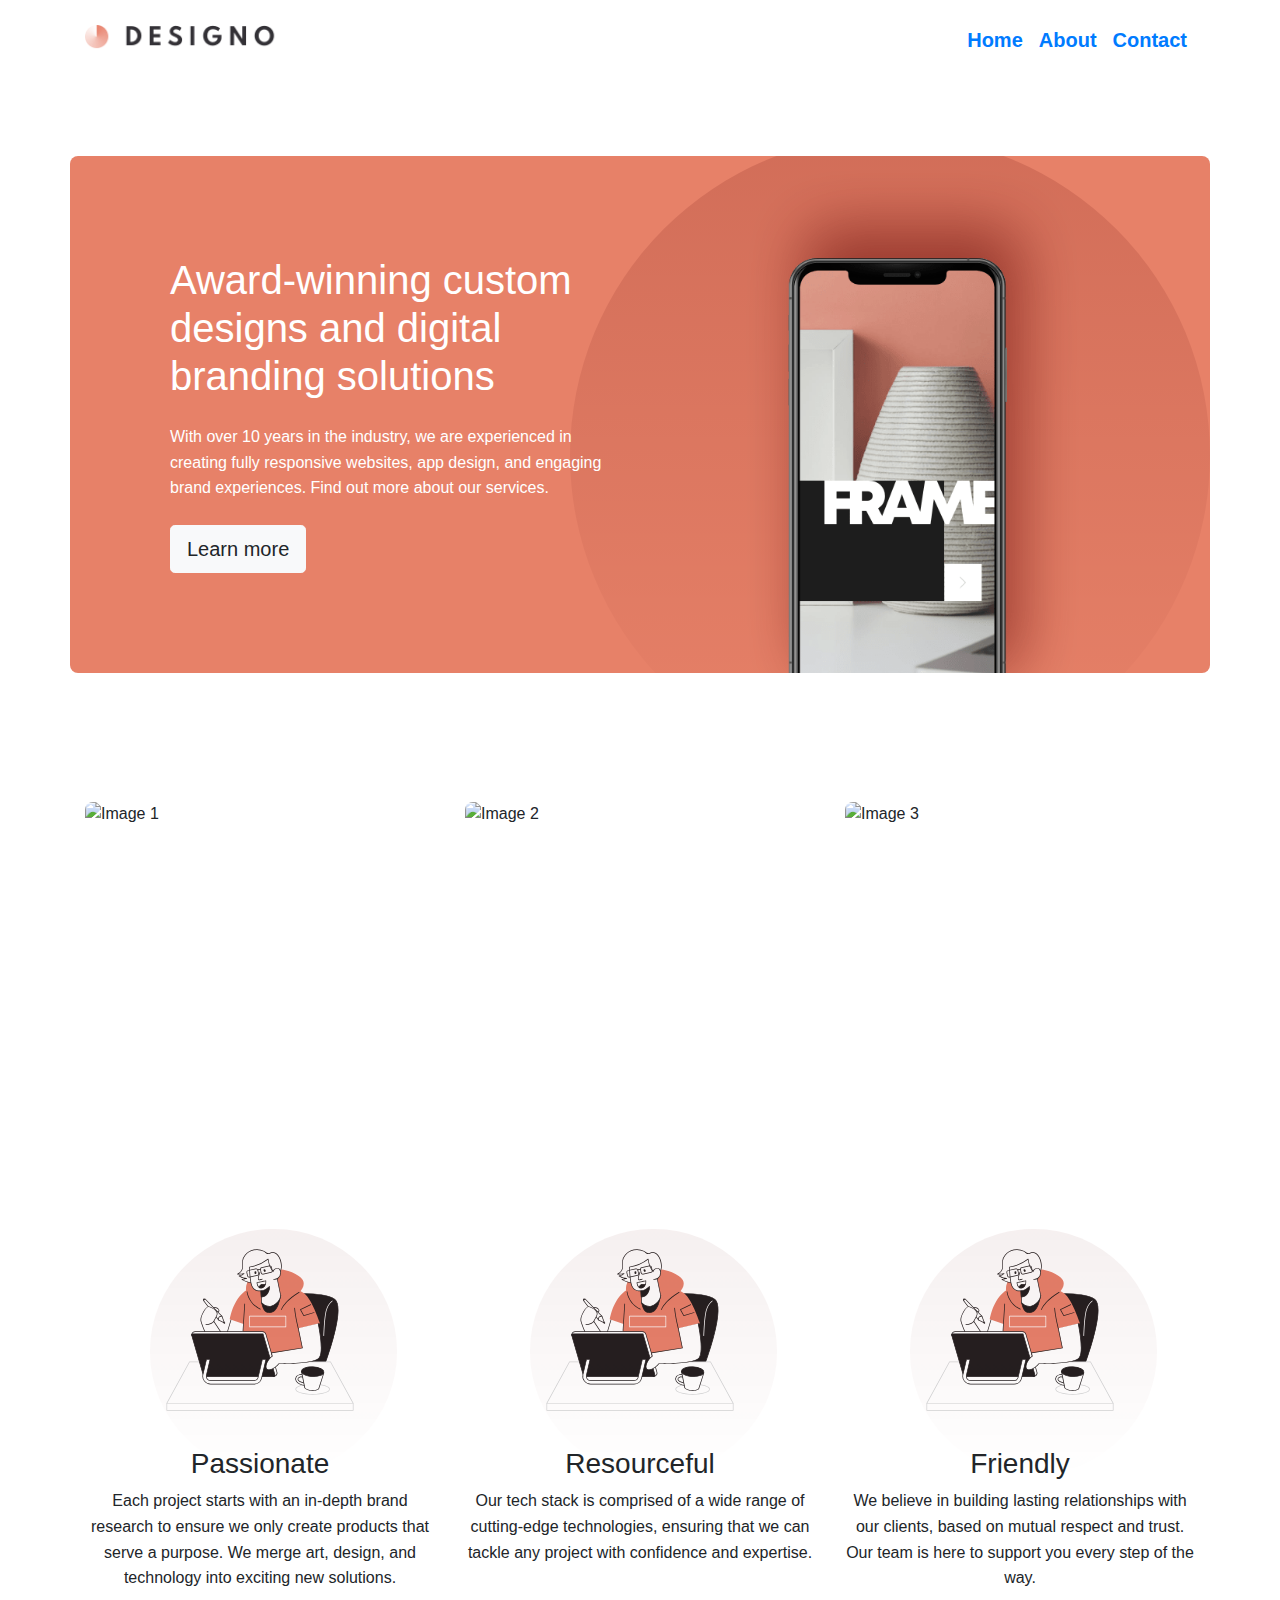
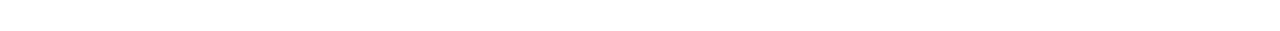
==== index.html @ 4aea2823 "modfied bg-effect" ====
<!DOCTYPE html>
<html lang="en">
  <head>
    <meta charset="UTF-8" />
    <meta name="viewport" content="width=device-width, initial-scale=1.0" />
    <title>Designo</title>
    <link
      href="https://stackpath.bootstrapcdn.com/bootstrap/4.5.2/css/bootstrap.min.css"
      rel="stylesheet"
    />
    <link rel="stylesheet" href="/styles/styles.css" />
  </head>

  <body>
    <nav class="navbar navbar-expand-lg">
      <div class="container d-flex align-items-center">
        <a class="navbar-brand" href="#">
          <img
            src="/assets/download-designo.png"
            alt="Designo Logo"
            class="custom-width"
          />
        </a>
        <div class="ml-auto">
          <div class="collapse navbar-collapse show" id="navbarNav">
            <ul class="navbar-nav">
              <li class="nav-item">
                <a class="nav-link" href="#">Home</a>
              </li>
              <li class="nav-item">
                <a class="nav-link" href="#">About</a>
              </li>
              <li class="nav-item">
                <a class="nav-link" href="#">Contact</a>
              </li>
            </ul>
          </div>
        </div>
      </div>
    </nav>

    <main class="container main-section">
      <div class="main-content row">
        <div class="col-md-6">
          <h2 class="h1">
            Award-winning custom designs and digital branding solutions
          </h2>
          <p class="my-4">
            With over 10 years in the industry, we are experienced in creating
            fully responsive websites, app design, and engaging brand
            experiences. Find out more about our services.
          </p>
          <a href="#" class="btn btn-light btn-lg">Learn more</a>
        </div>
        <div class="col-md-6">
          <img
            src="/assets/image-hero-phone-ilusrator.png"
            alt="Placeholder image"
            class="phone-image position-absolute"
          />
        </div>
      </div>
    </main>

    <main class="container">
      <div class="row">
        <div class="col-md-4 position-relative mb-4 mb-md-0 img-cover">
          <img
            src="https://designo-multipage-website.netlify.app/static/media/image-web-design.7790aab8.jpg"
            alt="Image 1"
            class="h-100 w-100 object-fit-cover"
          />
          <div class="overlay d-flex align-items-center justify-content-center">
            <h3 class="text">Main Image Text</h3>
          </div>
        </div>
        <div class="col-md-4 position-relative mb-4 mb-md-0">
          <img
            src="https://designo-multipage-website.netlify.app/static/media/image-graphic-design.59330714.jpg"
            alt="Image 2"
            class="img-fluid w-100 img-cover"
          />
          <div class="overlay d-flex align-items-center justify-content-center">
            <h3 class="text">Image 2 Text</h3>
          </div>
        </div>
        <div class="col-md-4 position-relative mb-4 mb-md-0">
          <img
            src="https://designo-multipage-website.netlify.app/static/media/image-graphic-design.59330714.jpg"
            alt="Image 3"
            class="img-fluid w-100 img-cover"
          />
          <div class="overlay d-flex align-items-center justify-content-center">
            <h3 class="text">Image 3 Text</h3>
          </div>
        </div>
      </div>
    </main>

    <main class="container">
      <div class="row">
        <div class="col-md-4 text-center beforeimg mb-4">
          <img
            src="/assets/illustration-designo1.svg"
            alt="Image 1"
            class="img-fluid"
          />
          <h3 class="mt-3">Passionate</h3>
          <p>
            Each project starts with an in-depth brand research to ensure we
            only create products that serve a purpose. We merge art, design, and
            technology into exciting new solutions.
          </p>
        </div>
        <div class="col-md-4 text-center beforeimg mb-4">
          <img
            src="/assets/illustration-designo1.svg"
            alt="Image 2"
            class="img-fluid"
          />
          <h3 class="mt-3">Resourceful</h3>
          <p>
            Our tech stack is comprised of a wide range of cutting-edge
            technologies, ensuring that we can tackle any project with
            confidence and expertise.
          </p>
        </div>
        <div class="col-md-4 text-center beforeimg mb-4">
          <img
            src="/assets/illustration-designo1.svg"
            alt="Image 3"
            class="img-fluid"
          />
          <h3 class="mt-3">Friendly</h3>
          <p>
            We believe in building lasting relationships with our clients, based
            on mutual respect and trust. Our team is here to support you every
            step of the way.
          </p>
        </div>
      </div>
    </main>
    
  </body>
</html>
---- styles/styles.css ----
.custom-width {
  width: 196px;
  object-fit: contain;
}

.navbar-nav .nav-link {
  position: relative;
  padding-bottom: 5px;
  font-size: 20px;
  font-weight: 600;
}

.navbar-nav .nav-link:hover::after {
  content: "";
  position: absolute;
  left: 0;
  right: 0;
  bottom: 0;
  height: 2px;
  background-color: #e78168;
}

.navbar-brand img {
  height: 50px;
}

.main-section {
  background-color: #e78168;
  overflow: hidden;
  position: relative;
  color: white;
  padding: 20px;
  margin-top: 5rem;
  border-radius: 8px;
}
main {
  margin-top: 8rem;
}
.main-content {
  display: flex;
  align-items: center;
  padding: 5rem;
  justify-content: space-between;
}

.main-content img {
  max-width: 100%;
  height: auto;
  border-radius: 8px;
}

.phone-image {
  top: -18rem;
}

.main-section::before {
  content: "";
  position: absolute;
  top: 0;
  left: 0;
  right: 0;
  bottom: 0;
  height: 100%;
  width: 100%;
  background-repeat: no-repeat;
  background-position: 100% 17%;
  background-image: url(/assets/bg-pattern-hero-circle.svg);
}

.position-relative img {
  border-radius: 8px;
}

.overlay {
  position: absolute;
  top: 0;
  left: 0;
  right: 0;
  bottom: 0;
  background: rgba(0, 0, 0, 0.5);
  color: white;
  border-radius: 8px;
  opacity: 0;
  transition: opacity 0.3s, background-color 0.3s;
}

.position-relative:hover .overlay {
  opacity: 1;
  background: rgba(255, 255, 255, 0.8);
}

.text {
  font-size: 1.5rem;
  font-weight: bold;
  text-align: center;
}

.img-cover {
  height: 300px;
}

.img-cover img {
  object-fit: cover;
}

.custom-width {
  width: 196px;
  object-fit: contain;
}

.text {
  font-size: 1.5rem;
  font-weight: bold;
  text-align: center;
}

p {
  line-height: 1.6;
}

.beforeimg::before {
  content: "";
  position: absolute;
  top: 0px;
  left: 80px;
  right: 0;
  bottom: 0;
  height: 65%;
  width: 65%;
  background-repeat: no-repeat;
  background-position: bottom;
  background-image: url(/assets/bg-pattern-hero-circle.svg);
  border-radius: 50%;
}
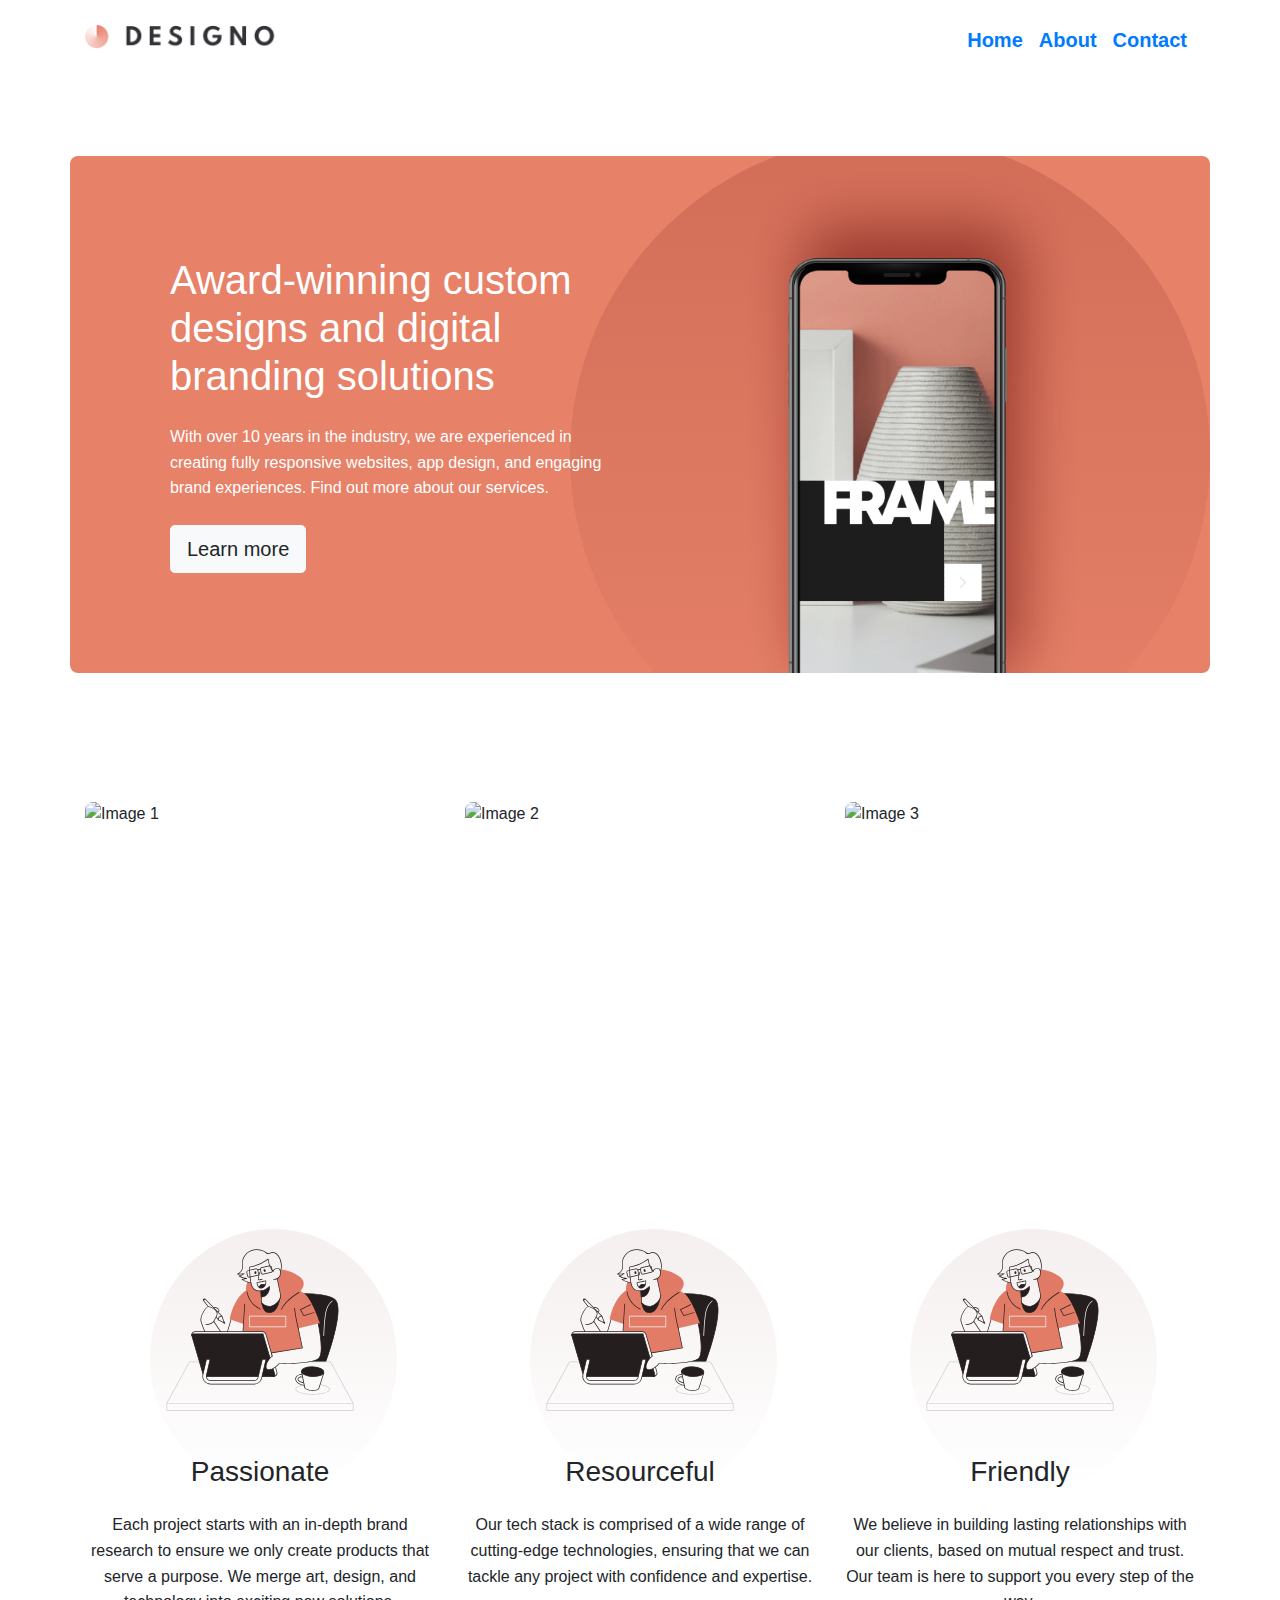
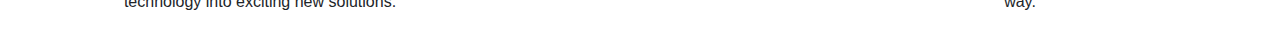
==== commit 43bcd54c: "addjusted headeaing margin" ====
--- a/index.html
+++ b/index.html
@@ -105,7 +105,7 @@
             alt="Image 1"
             class="img-fluid"
           />
-          <h3 class="mt-3">Passionate</h3>
+          <h3 class="my-4">Passionate</h3>
           <p>
             Each project starts with an in-depth brand research to ensure we
             only create products that serve a purpose. We merge art, design, and
@@ -118,7 +118,7 @@
             alt="Image 2"
             class="img-fluid"
           />
-          <h3 class="mt-3">Resourceful</h3>
+          <h3 class="my-4">Resourceful</h3>
           <p>
             Our tech stack is comprised of a wide range of cutting-edge
             technologies, ensuring that we can tackle any project with
@@ -131,7 +131,7 @@
             alt="Image 3"
             class="img-fluid"
           />
-          <h3 class="mt-3">Friendly</h3>
+          <h3 class="my-4">Friendly</h3>
           <p>
             We believe in building lasting relationships with our clients, based
             on mutual respect and trust. Our team is here to support you every
@@ -140,6 +140,5 @@
         </div>
       </div>
     </main>
-    
   </body>
 </html>
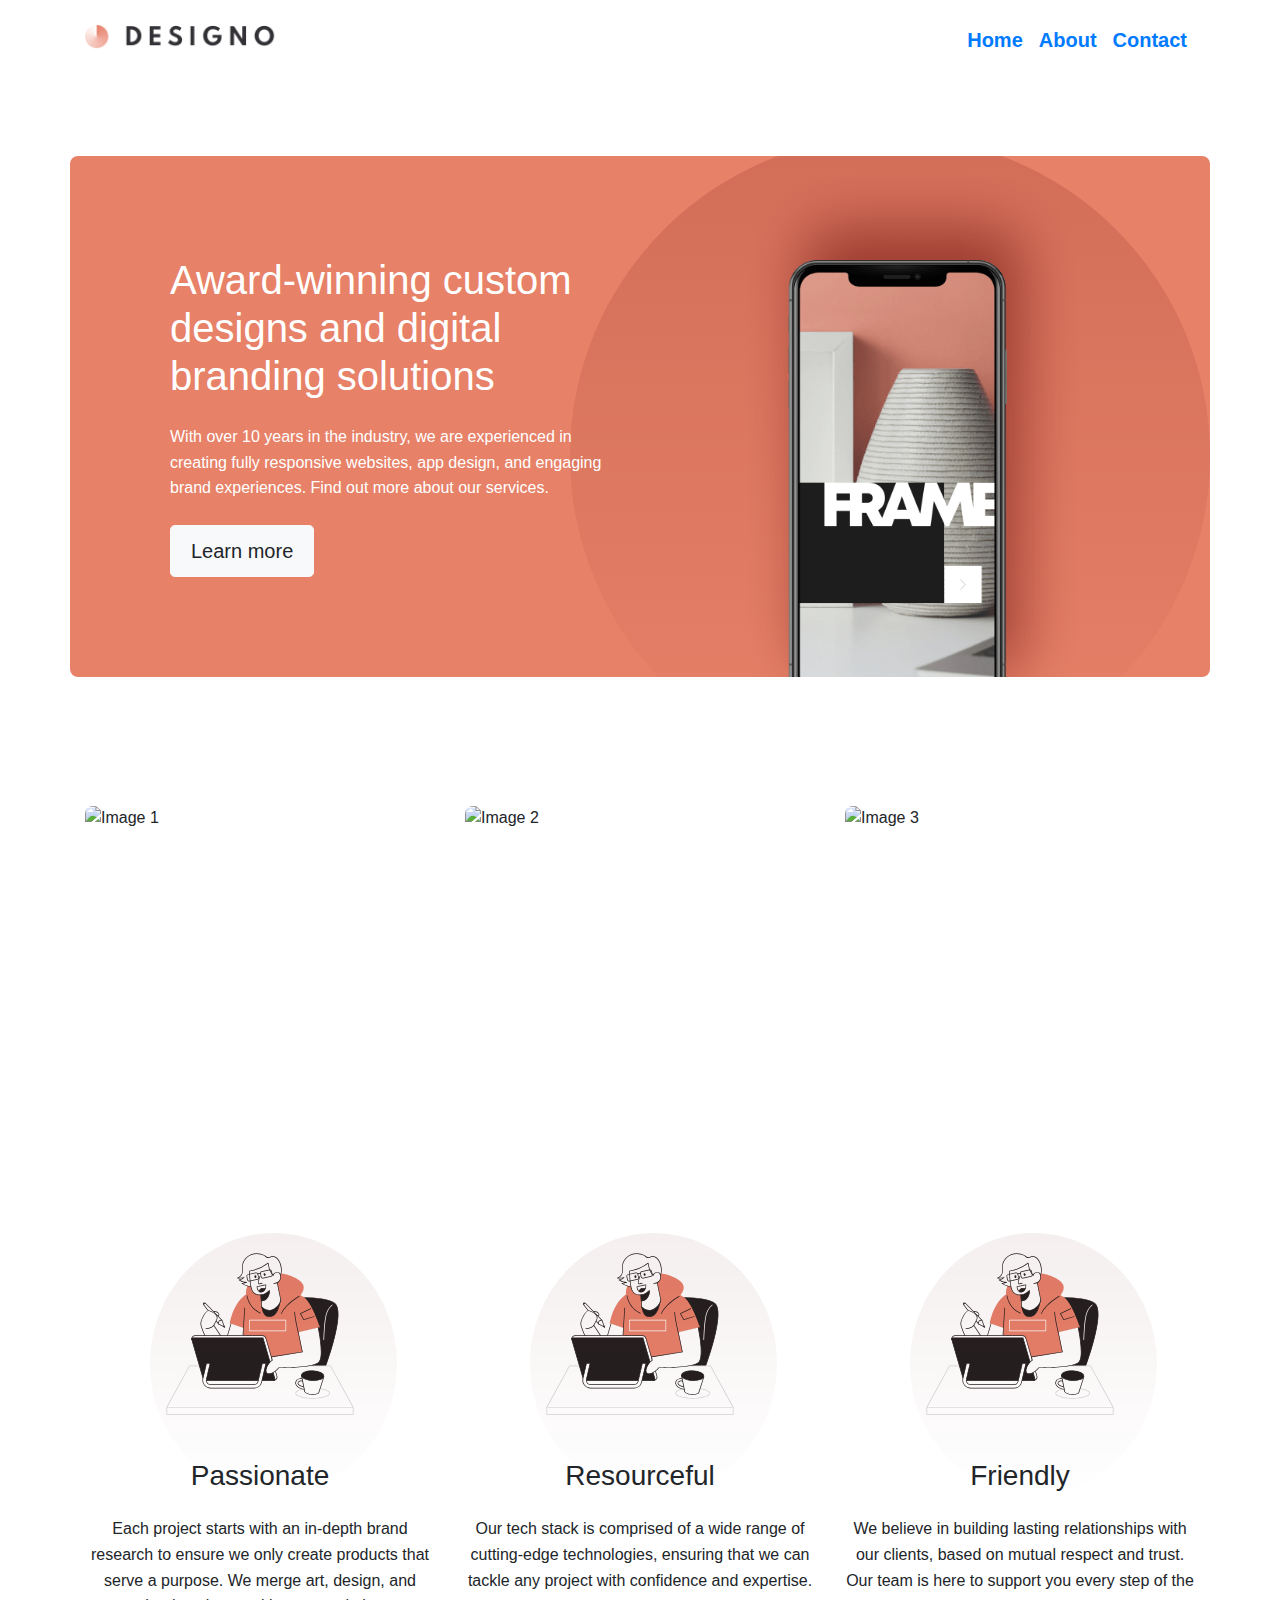
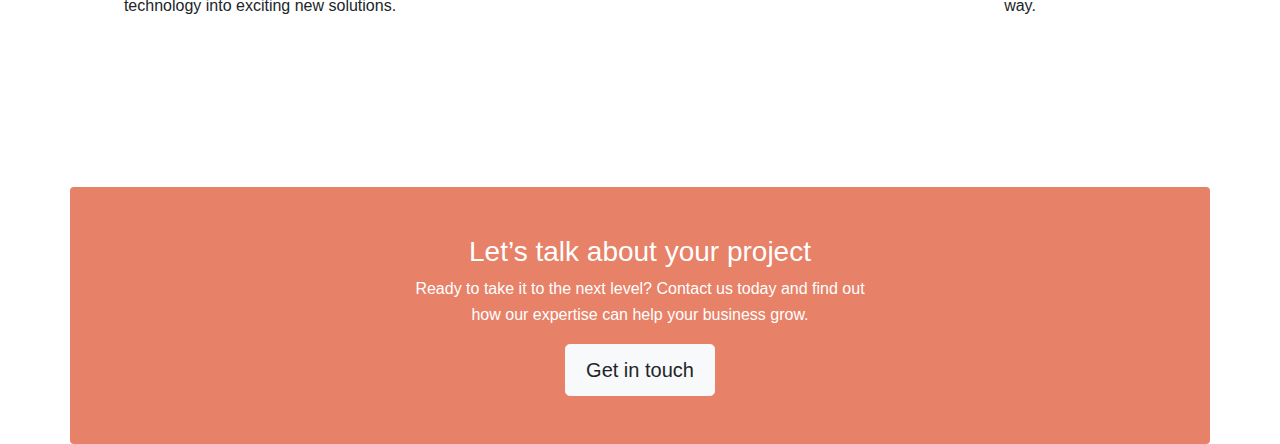
==== commit ccad33ce: "added get intouch section" ====
--- a/index.html
+++ b/index.html
@@ -140,5 +140,19 @@
         </div>
       </div>
     </main>
+
+    <main class="container bg-custom py-5 text-center rounded">
+      <div class="row">
+        <div class="col-12">
+          <h3>Let’s talk about your project</h3>
+          <p>
+            Ready to take it to the next level? Contact us today and find out
+            <br />
+            how our expertise can help your business grow.
+          </p>
+          <a href="#" class="btn btn-light btn-lg">Get in touch</a>
+        </div>
+      </div>
+    </main>
   </body>
 </html>
--- a/styles/styles.css
+++ b/styles/styles.css
@@ -132,3 +132,13 @@
   background-image: url(/assets/bg-pattern-hero-circle.svg);
   border-radius: 50%;
 }
+
+.bg-custom {
+  background-color: #e78168;
+  color: white;
+}
+
+.btn {
+  font-size: 1.25rem;
+  padding: 10px 20px;
+}
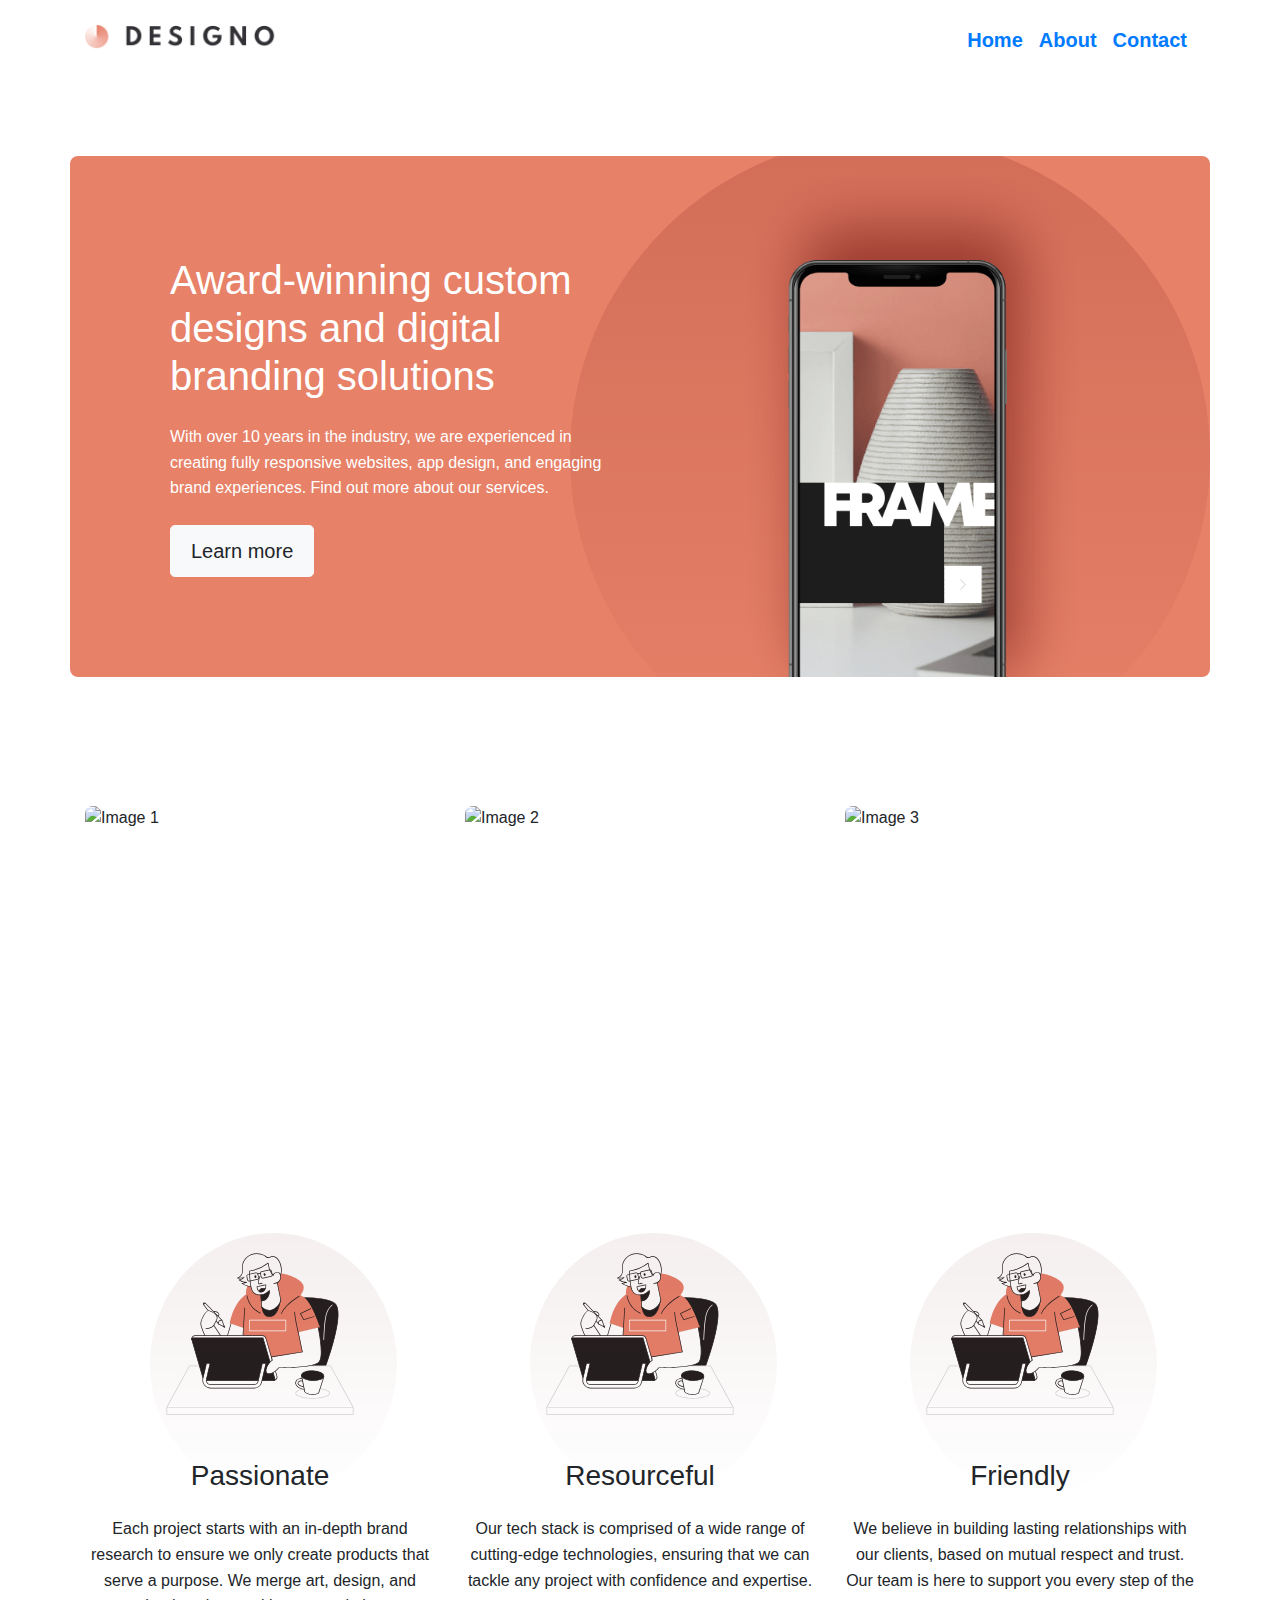
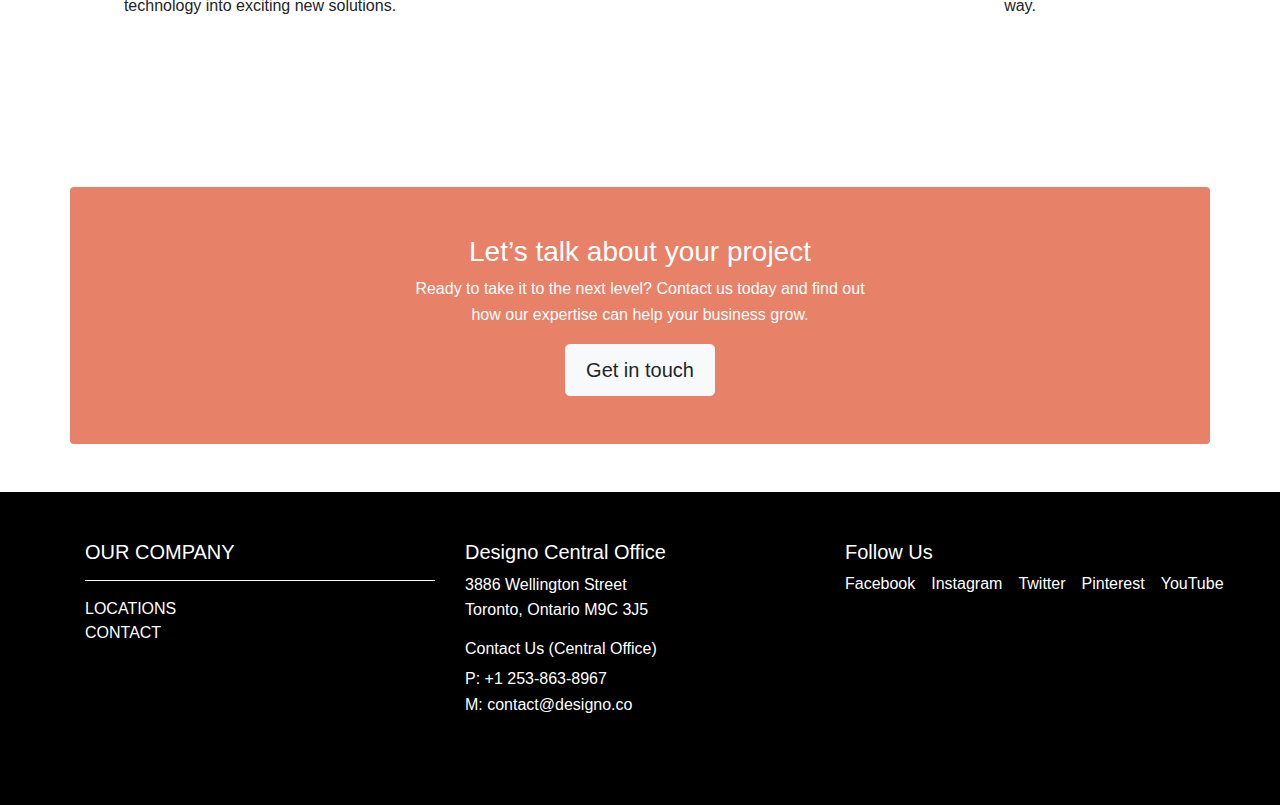
==== commit 88273751: "added footer section" ====
--- a/index.html
+++ b/index.html
@@ -154,5 +154,36 @@
         </div>
       </div>
     </main>
+
+    <footer class="footer mt-5">
+      <div class="container py-5">
+        <div class="row">
+          <div class="col-12 col-md-4 mb-4">
+            <h5>OUR COMPANY</h5>
+            <hr class="bg-white" />
+            <ul class="list-unstyled">
+              <li>LOCATIONS</li>
+              <li>CONTACT</li>
+            </ul>
+          </div>
+          <div class="col-12 col-md-4 mb-4">
+            <h5>Designo Central Office</h5>
+            <p>3886 Wellington Street<br />Toronto, Ontario M9C 3J5</p>
+            <h6>Contact Us (Central Office)</h6>
+            <p>P: +1 253-863-8967<br />M: contact@designo.co</p>
+          </div>
+          <div class="col-12 col-md-4 mb-4">
+            <h5>Follow Us</h5>
+            <ul class="list-unstyled d-flex">
+              <li><a href="#" class="text-white mr-3">Facebook</a></li>
+              <li><a href="#" class="text-white mr-3">Instagram</a></li>
+              <li><a href="#" class="text-white mr-3">Twitter</a></li>
+              <li><a href="#" class="text-white mr-3">Pinterest</a></li>
+              <li><a href="#" class="text-white">YouTube</a></li>
+            </ul>
+          </div>
+        </div>
+      </div>
+    </footer>
   </body>
 </html>
--- a/styles/styles.css
+++ b/styles/styles.css
@@ -142,3 +142,25 @@
   font-size: 1.25rem;
   padding: 10px 20px;
 }
+
+.footer {
+  background-color: black;
+  color: #ffffff;
+}
+.footer hr {
+  border-top: 1px solid #ffffff;
+}
+
+.footer p,
+.footer ul {
+  margin-bottom: 1rem;
+}
+
+.footer a {
+  color: #ffffff;
+  text-decoration: none;
+}
+
+.footer a:hover {
+  text-decoration: underline;
+}
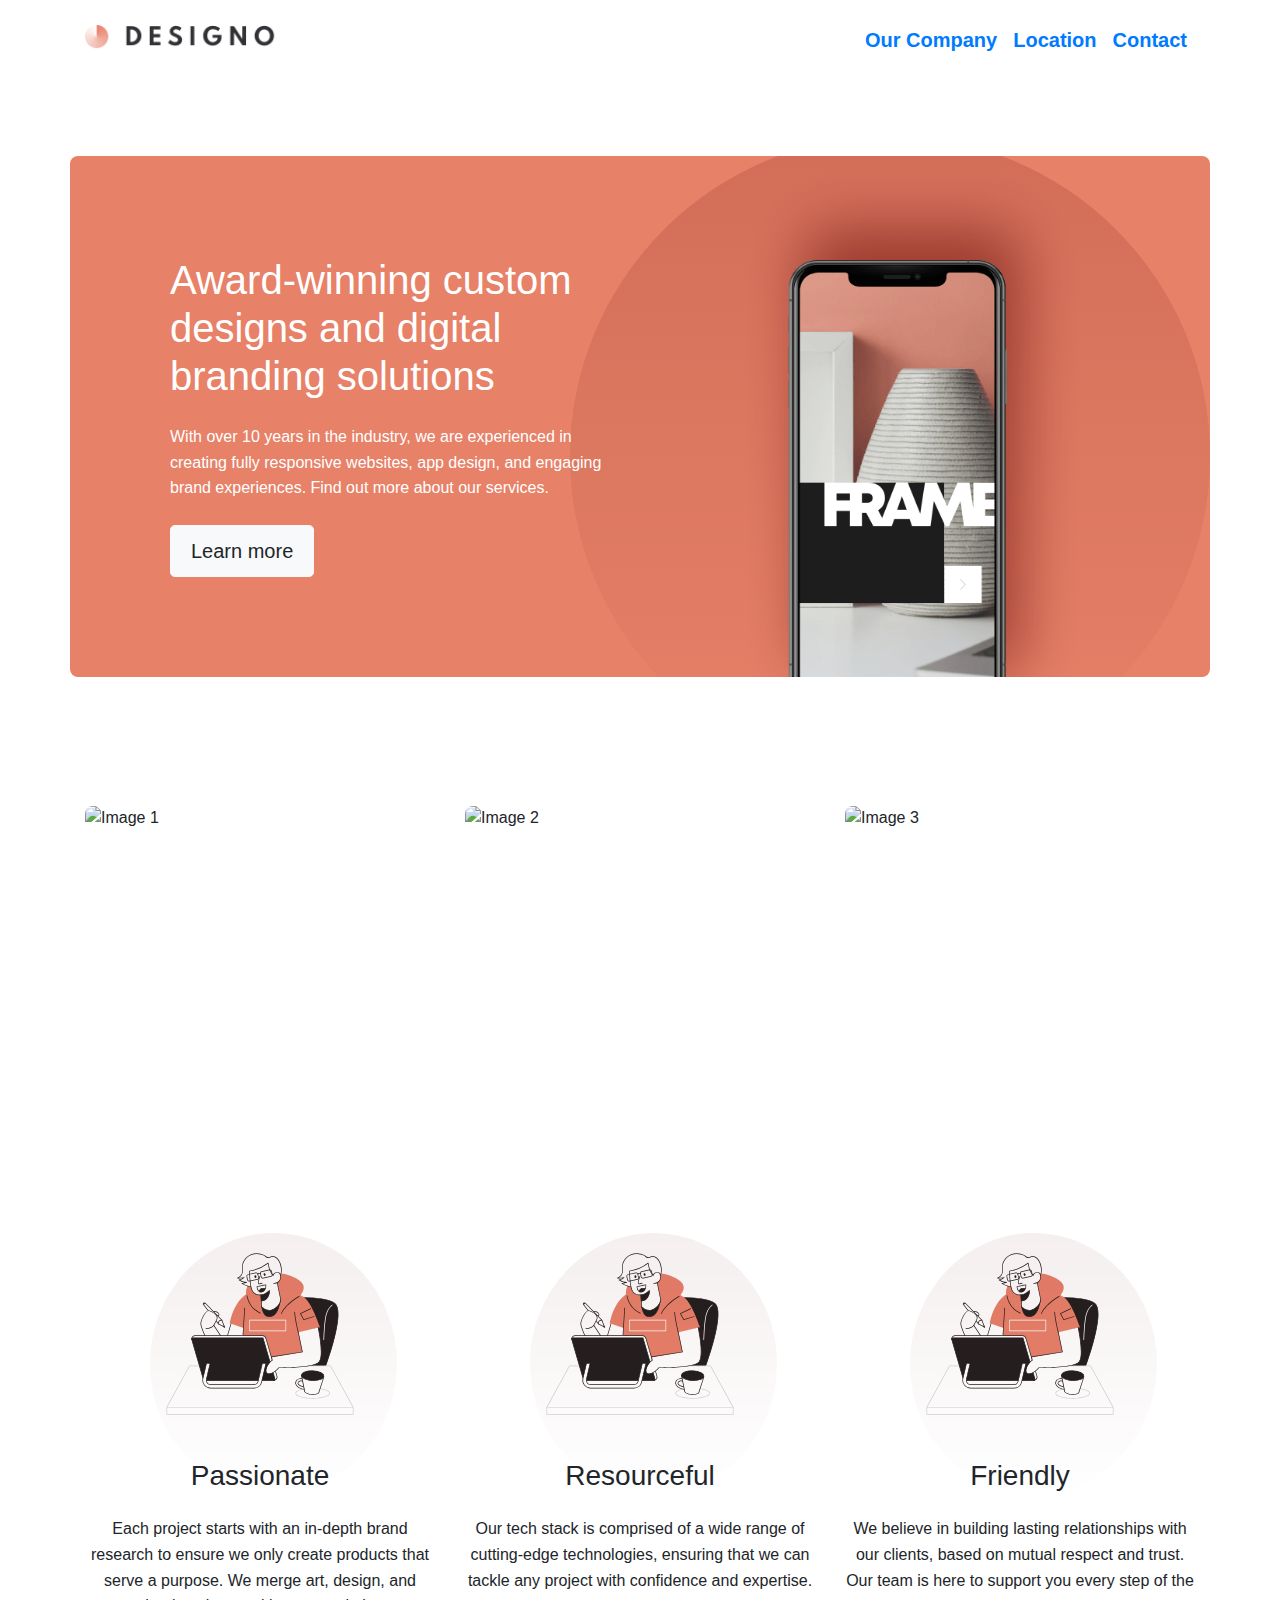
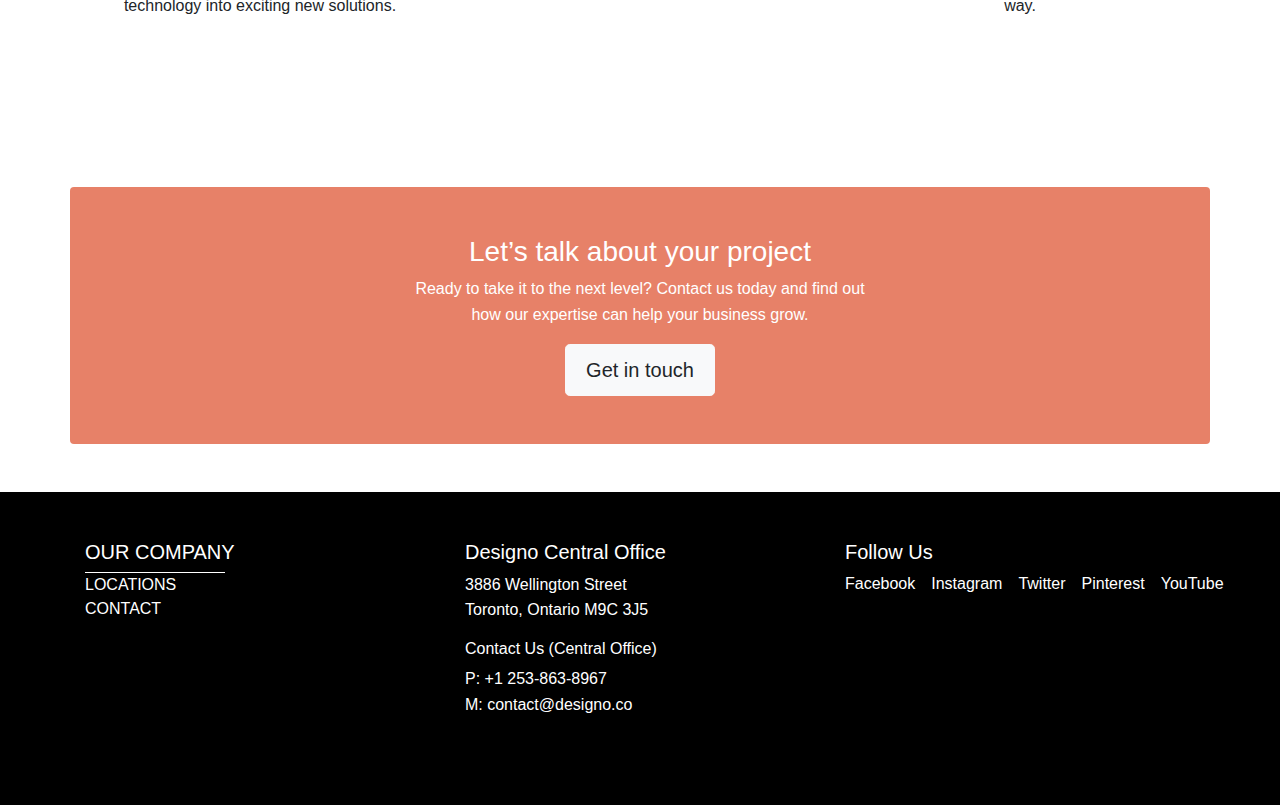
==== commit e5f04be0: "modified navlinks" ====
--- a/index.html
+++ b/index.html
@@ -25,10 +25,10 @@
           <div class="collapse navbar-collapse show" id="navbarNav">
             <ul class="navbar-nav">
               <li class="nav-item">
-                <a class="nav-link" href="#">Home</a>
+                <a class="nav-link" href="#">Our Company</a>
               </li>
               <li class="nav-item">
-                <a class="nav-link" href="#">About</a>
+                <a class="nav-link" href="#">Location</a>
               </li>
               <li class="nav-item">
                 <a class="nav-link" href="#">Contact</a>
--- a/styles/styles.css
+++ b/styles/styles.css
@@ -149,7 +149,8 @@
 }
 .footer hr {
   border-top: 1px solid #ffffff;
-}
+  width: 140px;
+  margin: 0;
 
 .footer p,
 .footer ul {
